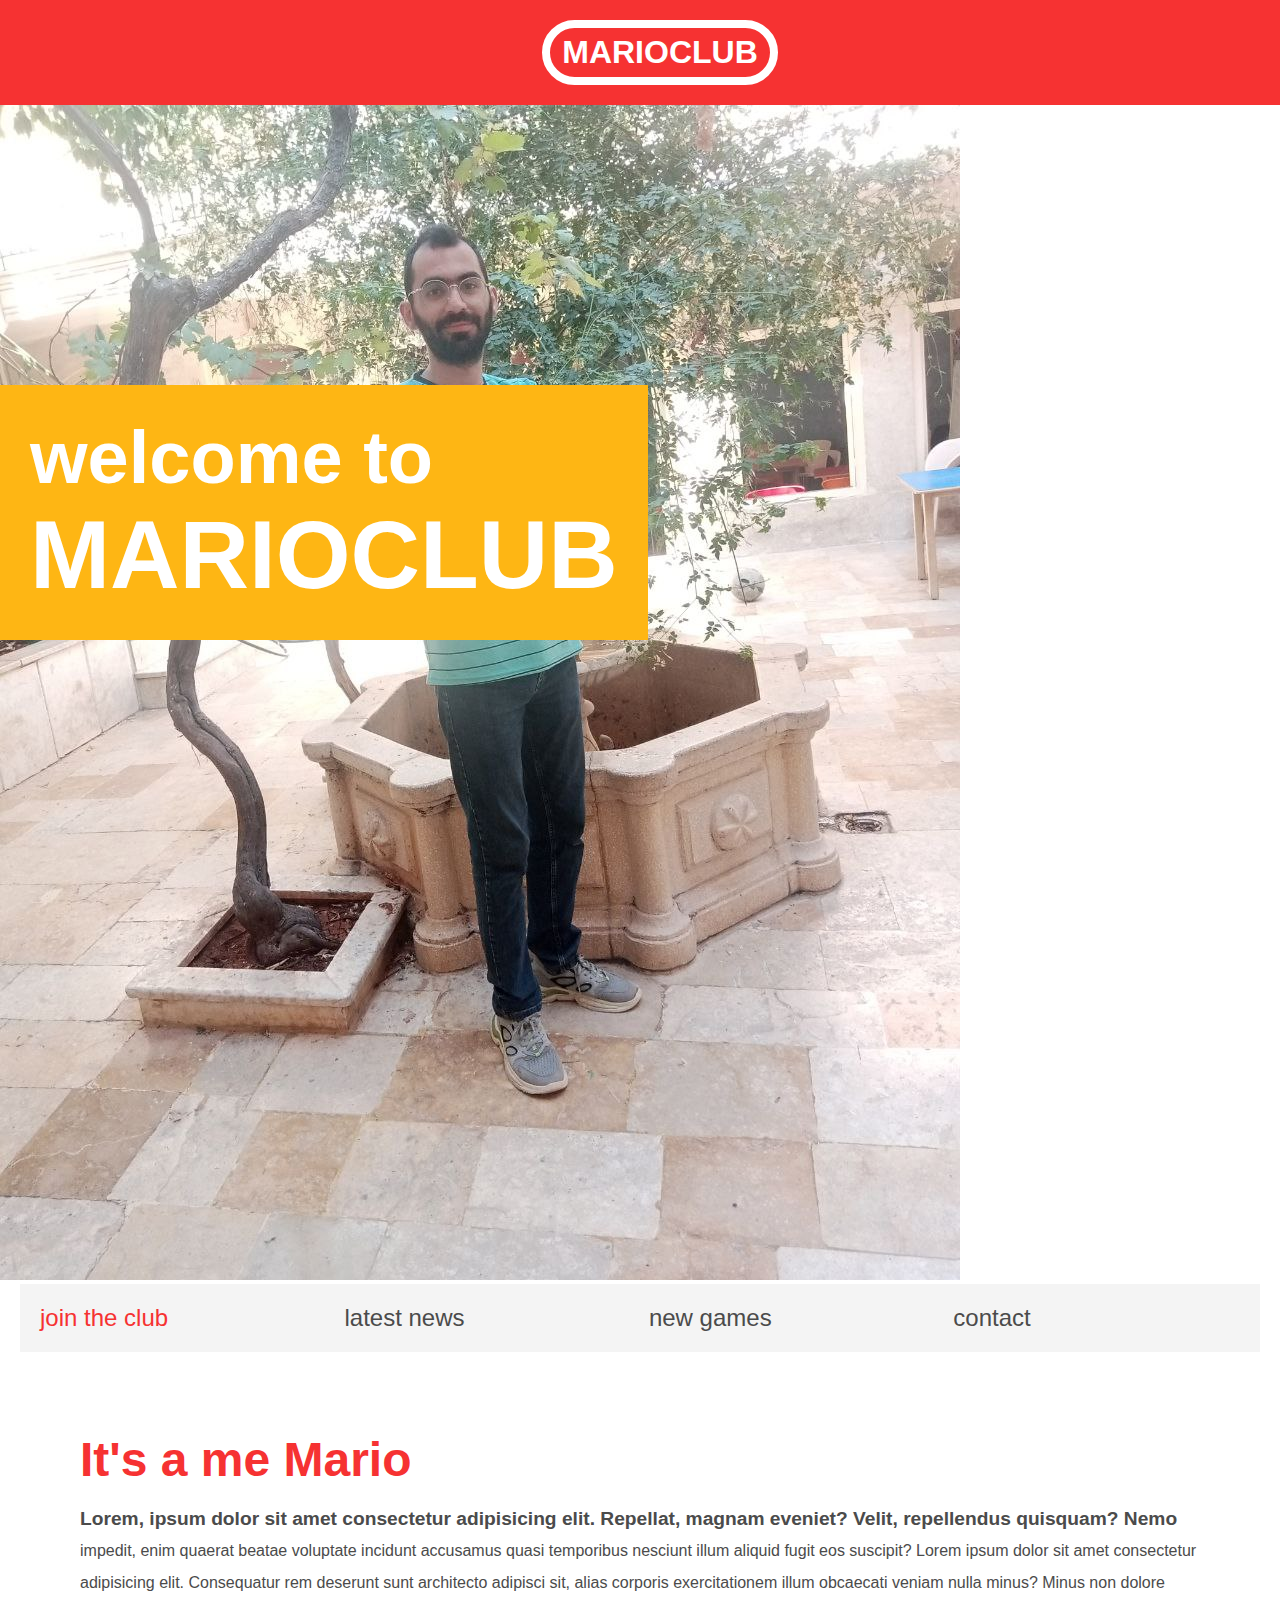
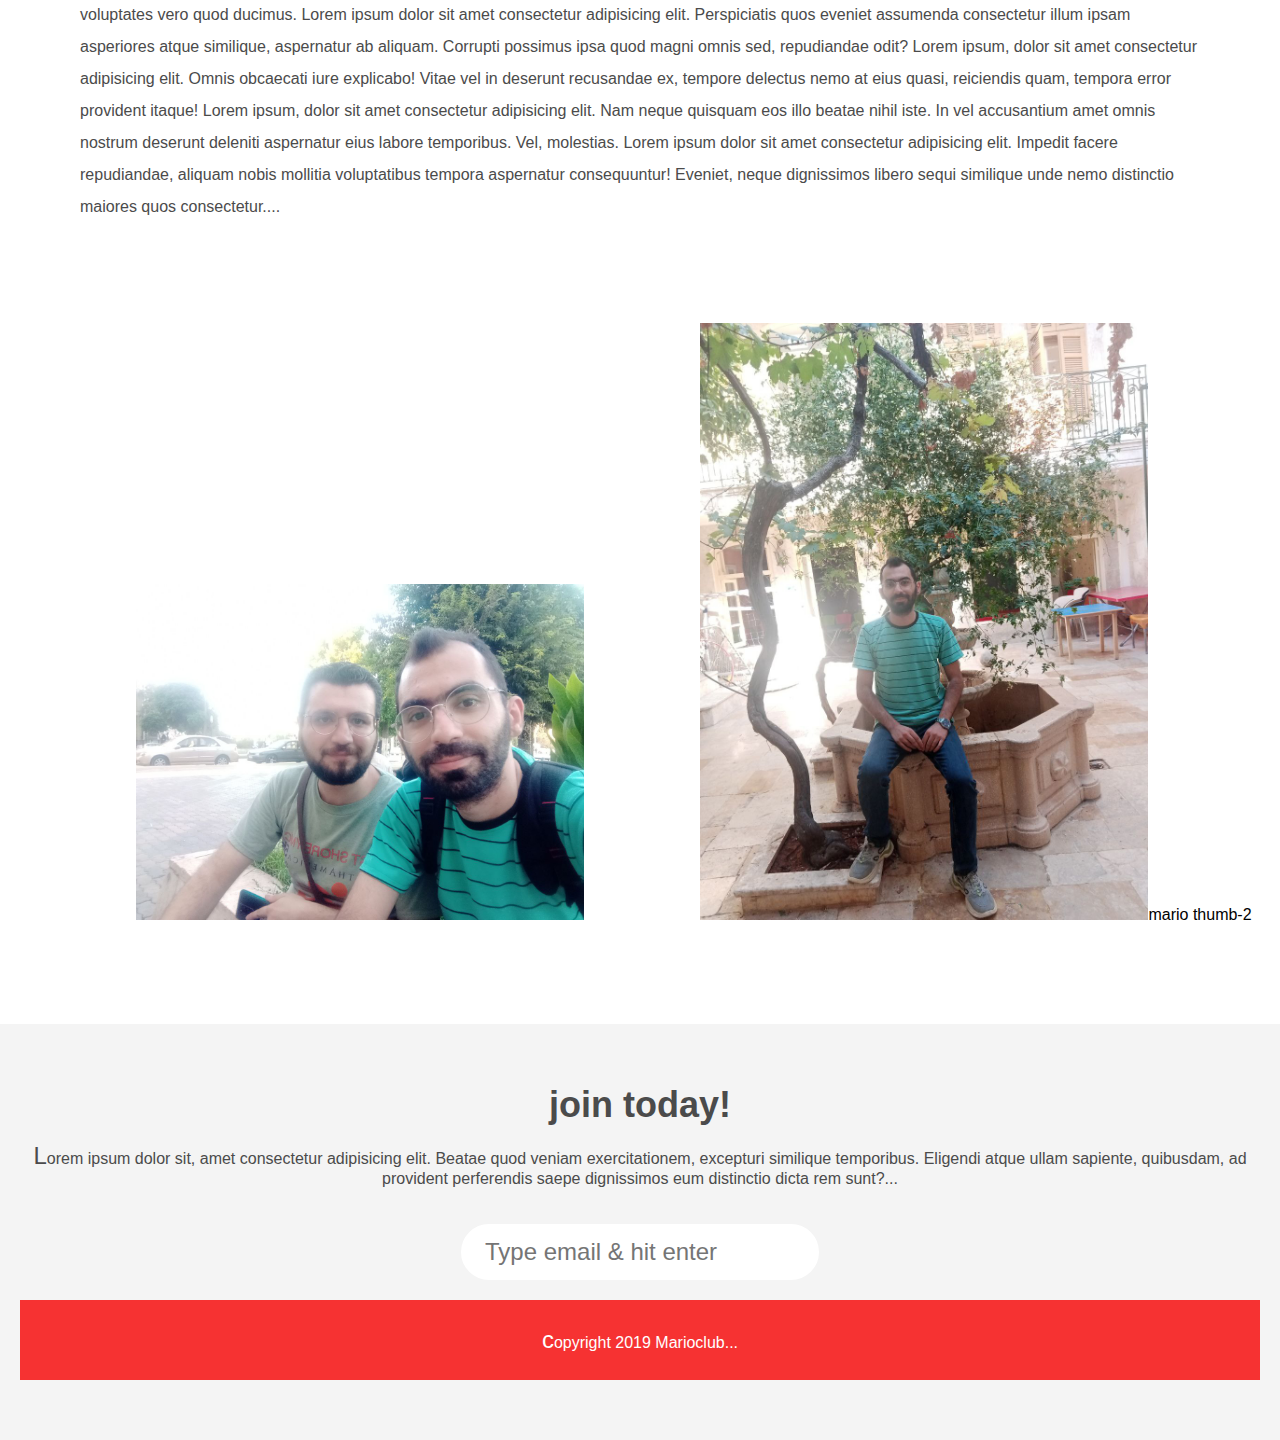
==== index 4.html @ 00624552 "intial commit" ====
<!DOCTYPE html>
<html>
    <head>
        <meta name="viewport" content="width=device-width, initial-scale=1.0">
        <title>MARIOCLUB</title>
        <link rel="stylesheet" href="syle3.css">
    </head>
    <body>
        <header>
            <h1>MARIOCLUB</h1>
        </header>
        <SEction class="BANNER">
            <IMg src="IMG 2/banner.jpg" alt="MARIOCLUB welcome banner"></IMg>
            <div class="welcome">
                <h2>welcome to <br><span>MARIOCLUB</span></h2>
            </div>
        </SEction>
        <nav class="main-nav">
            <li><a href="http://join.html" class="join">join the club</a></li>
            <li><a href="http://news.html">latest news</a></li>
            <li><a href="http://games.html">new games</a></li>
            <li><a href="http://cotact.html">contact</a></li>
        </nav>
        <main>
            <article>
                <h2>It's a me Mario</h2>
                <p>Lorem, ipsum dolor sit amet consectetur adipisicing elit. Repellat, magnam eveniet? Velit, repellendus quisquam? Nemo impedit, enim quaerat beatae voluptate incidunt accusamus quasi temporibus nesciunt illum aliquid fugit eos suscipit? Lorem ipsum dolor sit amet consectetur adipisicing elit. Consequatur rem deserunt sunt architecto adipisci sit, alias corporis exercitationem illum obcaecati veniam nulla minus? Minus non dolore voluptates vero quod ducimus. Lorem ipsum dolor sit amet consectetur adipisicing elit. Perspiciatis quos eveniet assumenda consectetur illum ipsam asperiores atque similique, aspernatur ab aliquam. Corrupti possimus ipsa quod magni omnis sed, repudiandae odit? Lorem ipsum, dolor sit amet consectetur adipisicing elit. Omnis obcaecati iure explicabo! Vitae vel in deserunt recusandae ex, tempore delectus nemo at eius quasi, reiciendis quam, tempora error provident itaque! Lorem ipsum, dolor sit amet consectetur adipisicing elit. Nam neque quisquam eos illo beatae nihil iste. In vel accusantium amet omnis nostrum deserunt deleniti aspernatur eius labore temporibus. Vel, molestias. Lorem ipsum dolor sit amet consectetur adipisicing elit. Impedit facere repudiandae, aliquam nobis mollitia voluptatibus tempora aspernatur consequuntur! Eveniet, neque dignissimos libero sequi similique unde nemo distinctio maiores quos consectetur.</p>
            </article>
            <ul class="images">
                <li><img src="IMG 2/thumb-1.jpg" alt="mario thumb-1"></li>
                <li><img src="IMG 2/thumb-2.jpg">mario thumb-2</li>
            </ul>
        </main>
        <section class="join">
            <h2>join today!</h2>
            <p>Lorem ipsum dolor sit, amet consectetur adipisicing elit. Beatae quod veniam exercitationem, excepturi similique temporibus. Eligendi atque ullam sapiente, quibusdam, ad provident perferendis saepe dignissimos eum distinctio dicta rem sunt?</p>
            <form>
                <input type="email" name="email" placeholder="Type email & hit enter " required>
                <footer>
                    <p class="copyright">copyright 2019 Marioclub</p>
                </footer>
            </form>
        </section>
    </body>
</html>
---- syle3.css ----
body,ul,li,h1,h2,a{
  margin: 0;
  padding: 0;
  font-family: arial;
}
header{
background-color: #f63232;
padding: 20px;
text-align: center;
position: fixed;
width: 100%;
z-index: 1;
top: 0;
left: 0;
}
header h1{
  color: white;
  border: 8px solid white;
  border-radius: 36px;
  padding: 6px 12px;
  display: inline-block
}
.BANNER{
    position: relative;
    
}
.BANNER img{
    max-width: 100%;
}
.BANNER .welcome{
  background-color: #feb614;
  color: white;
  padding: 30px;
  position: absolute;
  left: 0;
  top: 30%;
}
.BANNER h2{
  font-size: 74px;
}
.BANNER h2 span{
  font-size: 1.3em;
}
nav{
  background-color: #f4f4f4;
padding: 20px;
position: sticky;
top: 106px;

}
.main-nav{
  white-space: nowrap;
  max-width: 1200px;
  margin: 0 auto ;
}
nav li{
  width: 25%;
  font-size: 24px;
  display: inline-block
}
nav li a{
  text-decoration: none;
  color: #4b4b4b;
}
nav li a.join{color: #f63232;}
main{
  max-width: 1200px;
  width: 80px auto;
  margin: 80px auto;
  padding: 0 40px;
box-sizing: border-box;
}
article h2{
  color: #f63232;
  font-size: 48px;
}
article p{
  line-height: 2em;
  color: #4b4b4b;
}
.images{
  text-align: center;
  margin: 80px 0;
  white-space: nowrap;
}
.images li{
  display: inline-block;
  width: 40%;
  margin: 20px 5%;
}
.images li img{
  max-width: 100%;
}
section.join{
  background-color: #f4f4f4;
  text-align: center;
  padding: 60px 20px;
  color: #4b4b4b;
}
.join h2{
  font-size: 36px;
}
form input{
  margin: 20px 0;
  padding: 10px 20px;
  font-size: 24px;
  border-radius: 28px;
  border: 4px solid white;
}
footer{
  background-color: #f63232;
  color: white;
  padding: 10px;
  text-align: center;
}
/* pseudo classes */
nav li a:hover{
  text-decoration: underline;
}
.images li:hover{
  position: relative;
  top: -4px;
}
form input:focus{
border: 4px dashed #4b4b4b;
outline: none;
} 
form input:valid{
  border: 4px solid #71d300;
}
article p::first-line{
  font-weight: bold;
  font-size: 1.2em;
}
section.join p::first-letter{
font-size: 1.5em;
}
p::selection{
  background-color: #f63232;
  color: white;
}
p::after{
  content: "...";
}
@media screen and (max-width: 700px) {
  .BANNER .welcome h2{
    font-size: 60px;
}
nav li{
  font-size: 18px;
}
}
@media screen and (max-width: 500px) {
  .BANNER .welcome h2{
    font-size: 40px;
}
nav li{
  font-size: 12px;
}
}

@media screen and (max-width: 400px) {
  .BANNER .welcome{
position: relative;
text-align: center;
padding: 10px
}
.BANNER .welcome br{
  display: none;
}
.BANNER .welcome h2{
  font-size: 25px;
}
.BANNER .welcome span {
  font-size: 1em;
}
.images li{
  width: 100%;
  margin: 20px auto;
  display: block;
}
}
@media screen and (max-width: 300px) {
nav li{
  font-size: 20px;
  display: block;
  width: 100%;
  margin: 12px 0;

}
header{
  position: relative;
}
nav{
  top: 0;
}
}
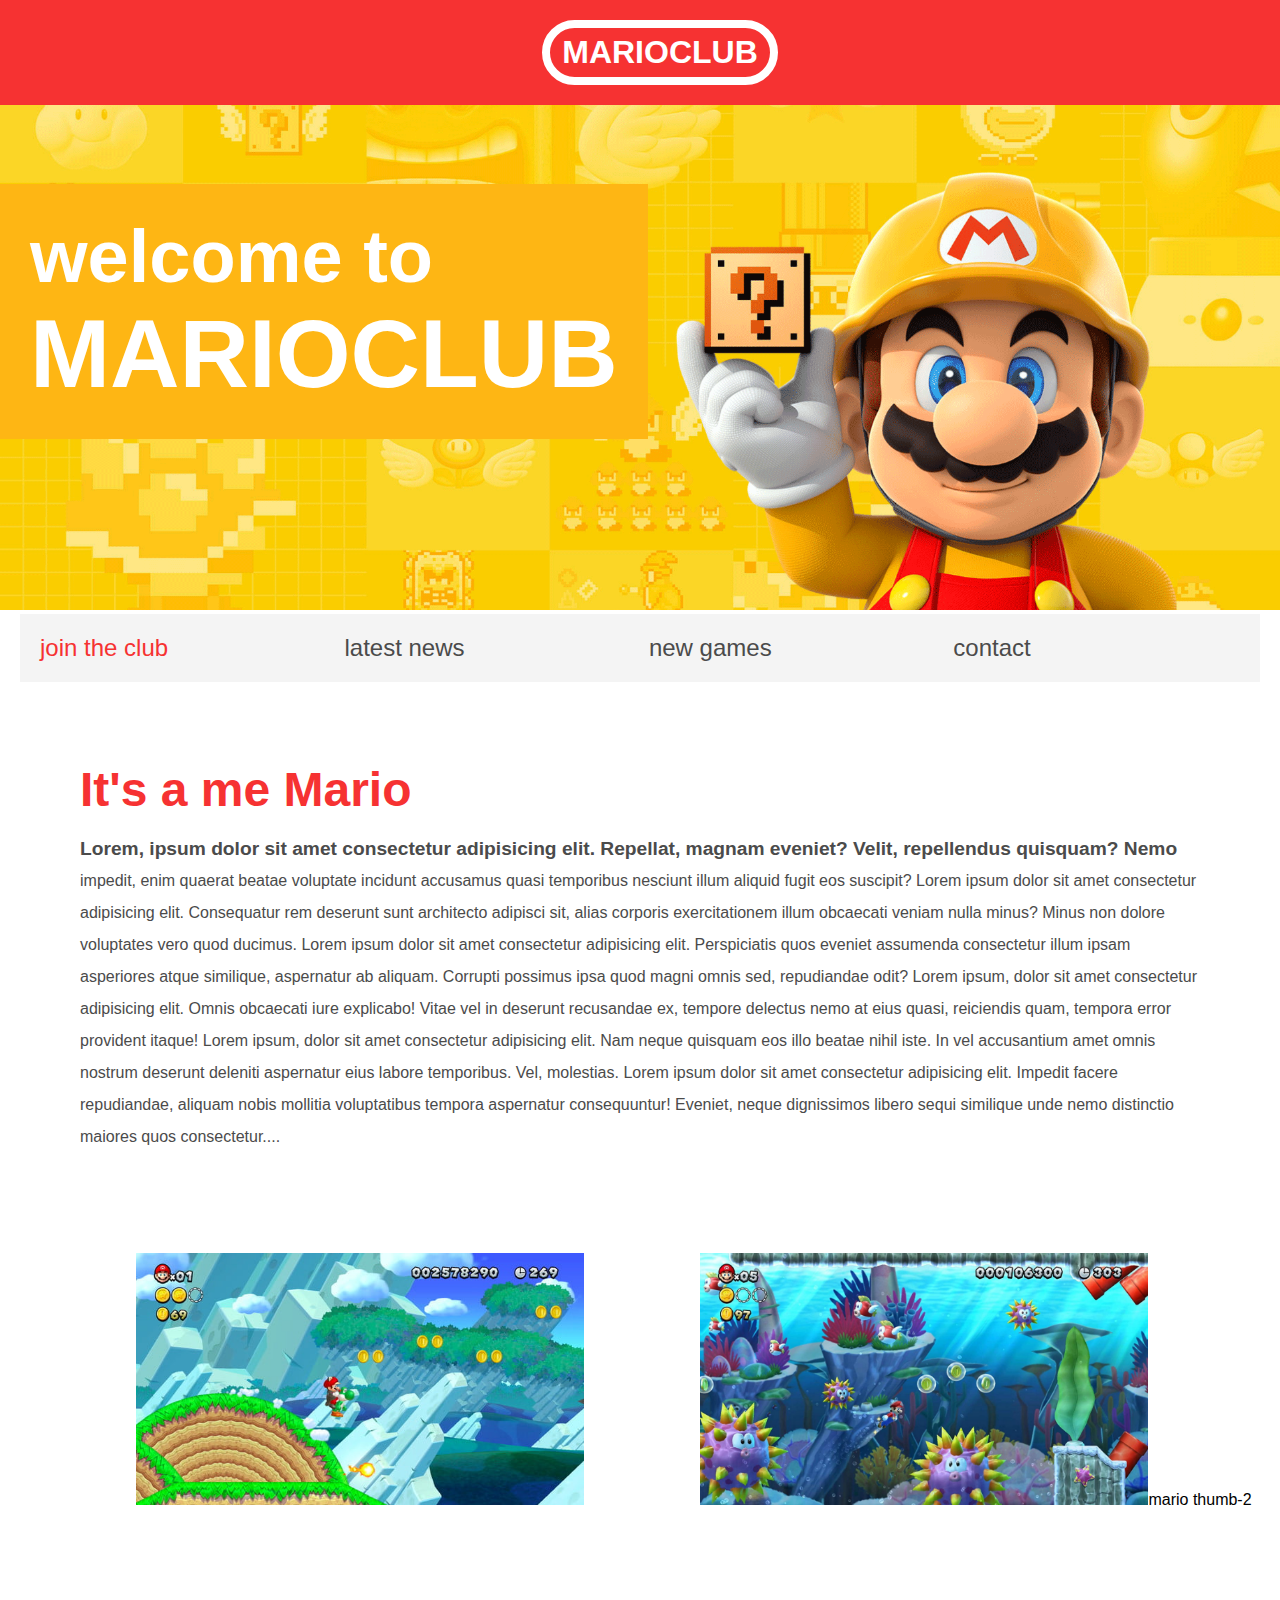
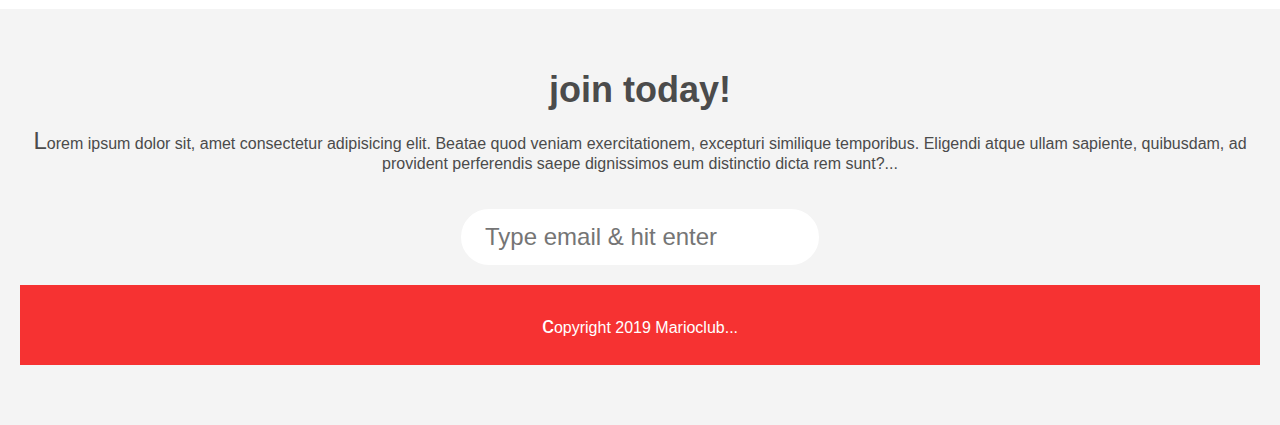
==== commit 59193438: "Change images of the website" ====
--- a/index 4.html
+++ b/index 4.html
@@ -10,7 +10,7 @@
             <h1>MARIOCLUB</h1>
         </header>
         <SEction class="BANNER">
-            <IMg src="IMG 2/banner.jpg" alt="MARIOCLUB welcome banner"></IMg>
+            <IMg src="IMG 2/banner.png" alt="MARIOCLUB welcome banner"></IMg>
             <div class="welcome">
                 <h2>welcome to <br><span>MARIOCLUB</span></h2>
             </div>
@@ -27,8 +27,8 @@
                 <p>Lorem, ipsum dolor sit amet consectetur adipisicing elit. Repellat, magnam eveniet? Velit, repellendus quisquam? Nemo impedit, enim quaerat beatae voluptate incidunt accusamus quasi temporibus nesciunt illum aliquid fugit eos suscipit? Lorem ipsum dolor sit amet consectetur adipisicing elit. Consequatur rem deserunt sunt architecto adipisci sit, alias corporis exercitationem illum obcaecati veniam nulla minus? Minus non dolore voluptates vero quod ducimus. Lorem ipsum dolor sit amet consectetur adipisicing elit. Perspiciatis quos eveniet assumenda consectetur illum ipsam asperiores atque similique, aspernatur ab aliquam. Corrupti possimus ipsa quod magni omnis sed, repudiandae odit? Lorem ipsum, dolor sit amet consectetur adipisicing elit. Omnis obcaecati iure explicabo! Vitae vel in deserunt recusandae ex, tempore delectus nemo at eius quasi, reiciendis quam, tempora error provident itaque! Lorem ipsum, dolor sit amet consectetur adipisicing elit. Nam neque quisquam eos illo beatae nihil iste. In vel accusantium amet omnis nostrum deserunt deleniti aspernatur eius labore temporibus. Vel, molestias. Lorem ipsum dolor sit amet consectetur adipisicing elit. Impedit facere repudiandae, aliquam nobis mollitia voluptatibus tempora aspernatur consequuntur! Eveniet, neque dignissimos libero sequi similique unde nemo distinctio maiores quos consectetur.</p>
             </article>
             <ul class="images">
-                <li><img src="IMG 2/thumb-1.jpg" alt="mario thumb-1"></li>
-                <li><img src="IMG 2/thumb-2.jpg">mario thumb-2</li>
+                <li><img src="IMG 2/thumb-1.png" alt="mario thumb-1"></li>
+                <li><img src="IMG 2/thumb-2.png">mario thumb-2</li>
             </ul>
         </main>
         <section class="join">
